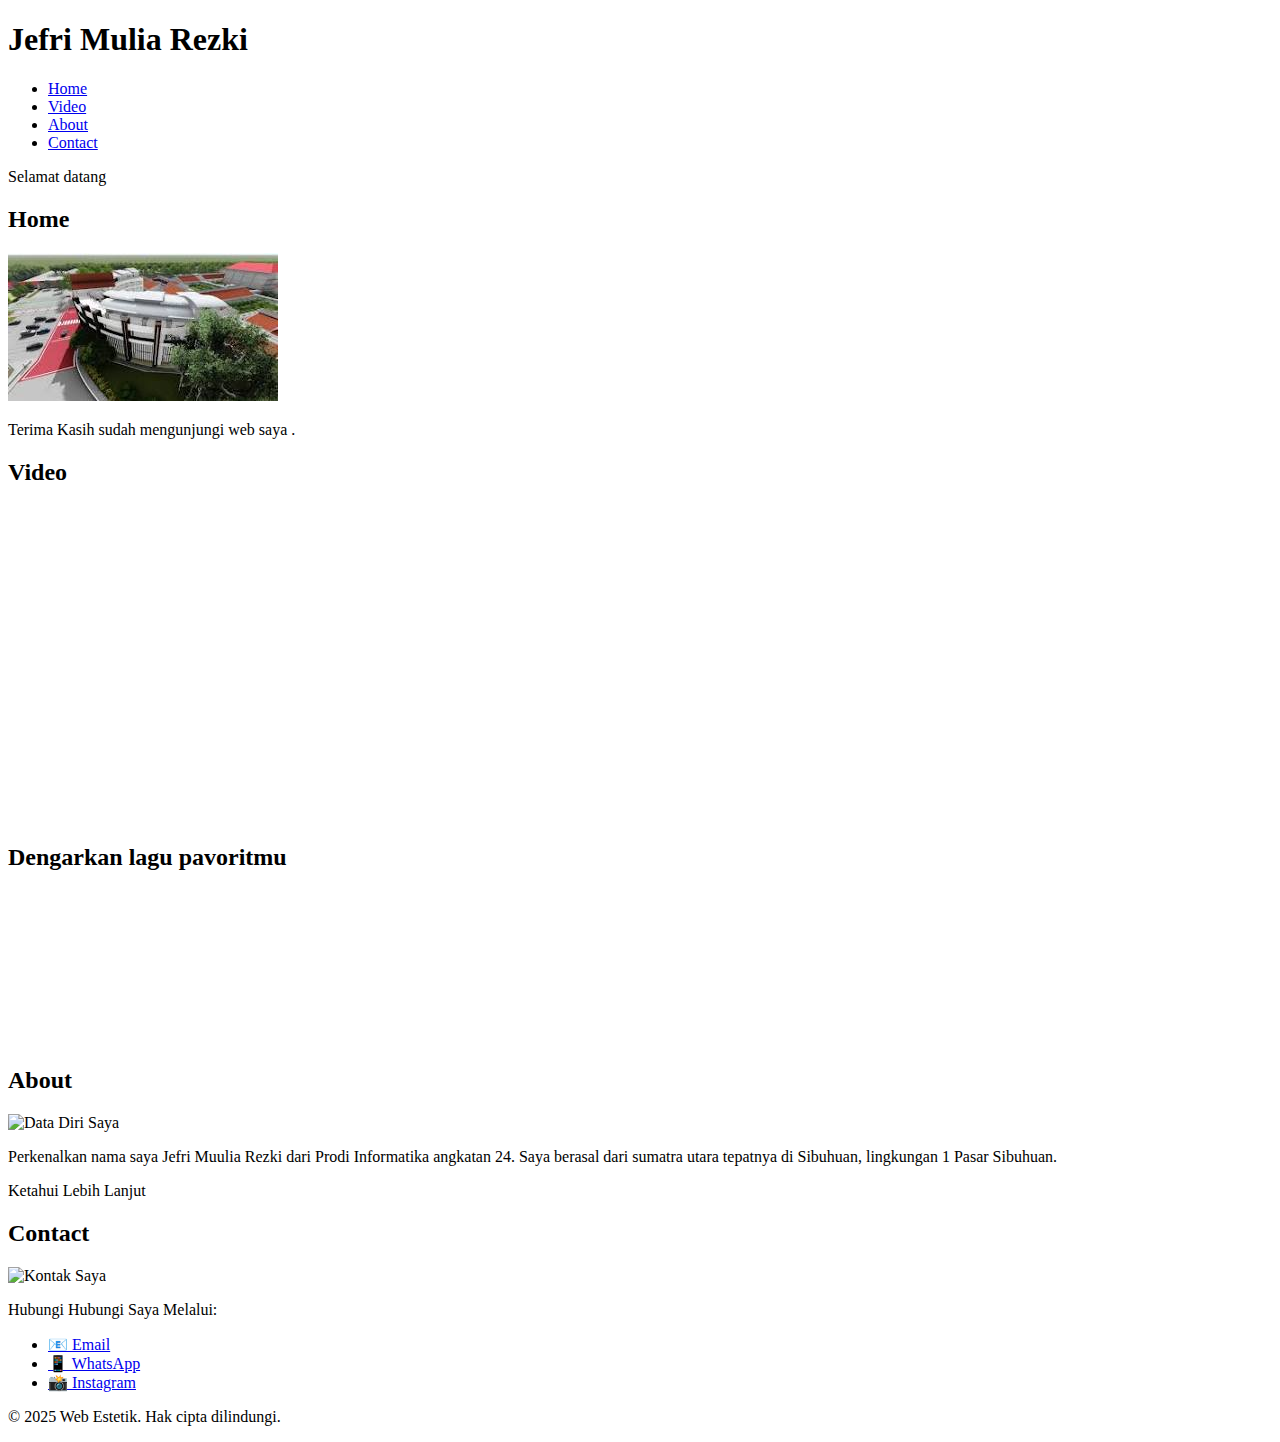
==== index.html @ 6e8df838 "Update index.html" ====
<!DOCTYPE html>
<html lang="id">
<head>
  <meta charset="UTF-8" />
  <meta name="viewport" content="width=device-width, initial-scale=1.0" />
  <title>TUGAS UTS</title>
  <link rel="stylesheet" href="style.css" />
</head>
<body>
  <header>
    <div class="container">
      <h1>Jefri Mulia Rezki</h1>
      <nav>
        <ul>
          <li><a href="#home">Home</a></li>
          <li><a href="#video">Video</a></li>
          <li><a href="#about">About</a></li>
          <li><a href="#contact">Contact</a></li>
        </ul>
      </nav>
    </div>
    <div class="marquee">
  <p>Selamat datang</p>
</div>
  </header>

  <main class="container">
    <section id="home">
      <h2>Home</h2>
      <div class="content-with-image">
        <img src="[data-uri]">
      <div>
        <p>Terima Kasih sudah mengunjungi web saya .</p>
      </div>
    </div>
    </section>

    <section id="video">
      <h2>Video</h2>
      <div class="video-container">
        <iframe 
          width="560" 
          height="315" 
          src="https://www.youtube.com/embed/OrBnP6DyukE" 
          title="YouTube video player" 
          frameborder="0" 
          allow="accelerometer; autoplay; clipboard-write; encrypted-media; gyroscope; picture-in-picture; web-share" 
          allowfullscreen>
        </iframe>
      </div>

      <h2>Dengarkan lagu pavoritmu</h2>
      <div class="spotify-container">
       <iframe 
          style="border-radius:12px" 
          src="https://open.spotify.com/embed/track/2OxvanM5m1Na9OVlXyXmUp" 
          width="100%" 
          height="152" 
          frameborder="0" 
          allow="autoplay; clipboard-write; encrypted-media; fullscreen; picture-in-picture" 
          loading="lazy">
        </iframe>
       </div>
    </section>

    <section id="about">
      <h2>About</h2>
      <div class="content-with-image">
        <img src="https://source.unsplash.com/400x300/?nature,team" alt="Data Diri Saya" />
        <div>
          <p>Perkenalkan nama saya Jefri Muulia Rezki dari Prodi Informatika angkatan 24. Saya berasal dari sumatra utara tepatnya di Sibuhuan, lingkungan 1 Pasar Sibuhuan. </p>
          <p>Ketahui Lebih Lanjut</p>
        </div>
      </div>
    </section>

    <section id="contact">
      <h2>Contact</h2>
      <div class="content-with-image">
        <img src="https://source.unsplash.com/400x300/?contact,chat" alt="Kontak Saya" />
        <div>
          <p>Hubungi Hubungi Saya Melalui:</p>
          <ul>
            <li><a href="Jefrimulia2005@email.com" target="_blank">📧 Email</a></li>
            <li><a href="https://wa.me/085358861149" target="_blank">📱 WhatsApp</a></li>
            <li><a href="https://instagram.com/jefrimulia16" target="_blank">📸 Instagram</a></li>
          </ul>
        </div>
      </div>
    </section>
  </main>

  <footer>
    <p>&copy; 2025 Web Estetik. Hak cipta dilindungi.</p>
  </footer>

  <script>
    // Smooth scroll
    document.querySelectorAll('a[href^="#"]').forEach(anchor => {
      anchor.addEventListener("click", function (e) {
        e.preventDefault();
        document.querySelector(this.getAttribute("href")).scrollIntoView({
          behavior: "smooth"
        });
      });
    });
  </script>
</body>
</html>
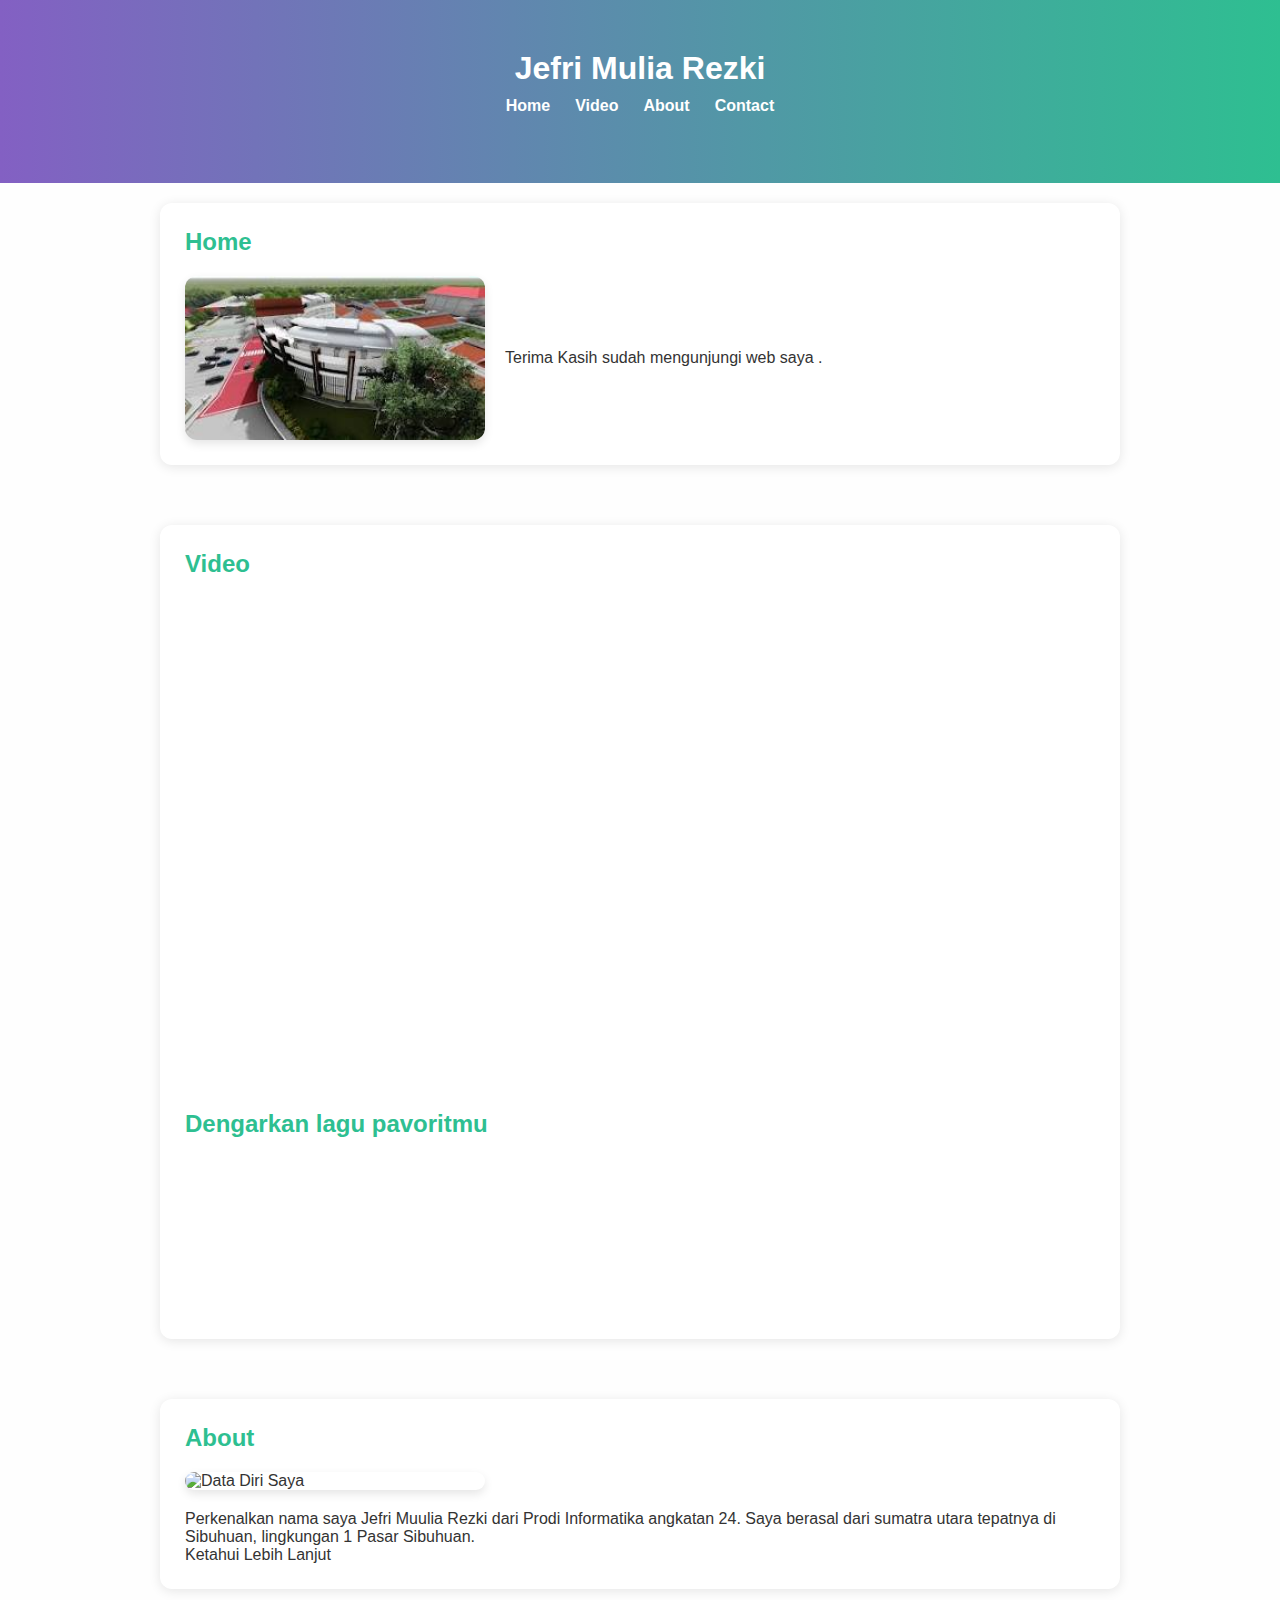
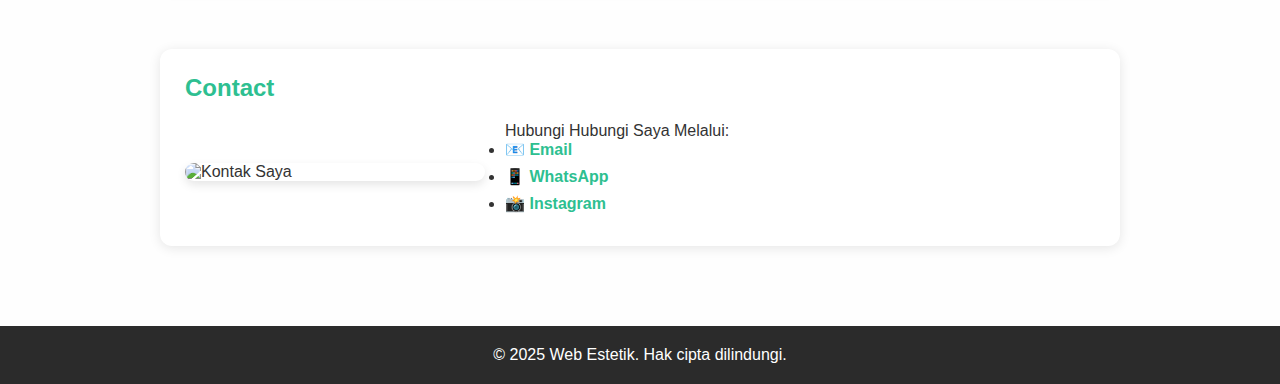
==== commit 8439043d: "Update index.html" ====
--- a/index.html
+++ b/index.html
@@ -20,7 +20,7 @@
       </nav>
     </div>
     <div class="marquee">
-  <p>Selamat datang</p>
+  <p>Selamat datang di web saya</p>
 </div>
   </header>
 
--- a/style.css
+++ b/style.css
@@ -0,0 +1,165 @@
+* {
+    margin: 0;
+    padding: 0;
+    box-sizing: border-box;
+    scroll-behavior: smooth;
+  }
+  
+  body {
+    font-family: 'Segoe UI', Tahoma, sans-serif;
+    background-color: #fefefe;
+    color: #333;
+  }
+  
+  .container {
+    max-width: 1000px;
+    margin: auto;
+    padding: 20px;
+  }
+  
+  header {
+    background: linear-gradient(to right, #8360c3, #2ebf91);
+    color: white;
+    padding: 30px 0;
+    text-align: center;
+  }
+  
+  nav ul {
+    list-style: none;
+    display: flex;
+    justify-content: center;
+    gap: 25px;
+    flex-wrap: wrap;
+    margin-top: 10px;
+  }
+  
+  nav a {
+    color: white;
+    text-decoration: none;
+    font-weight: bold;
+    transition: 0.3s;
+  }
+  
+  nav a:hover {
+    text-decoration: underline;
+    color: #ffeb3b;
+  }
+  
+  .marquee p {
+    animation: scroll-left 10s linear infinite;
+    white-space: nowrap;
+  }
+  
+  @keyframes scroll-left {
+    0% {
+      transform: translateX(100%);
+    }
+    100% {
+      transform: translateX(-100%);
+    }
+  }
+  
+  
+  .marquee p {
+    display: inline-block;
+    animation: scroll-left 15s linear infinite;
+    padding-left: 100%;
+    font-style: italic;
+  }
+  
+  @keyframes scroll-left {
+    0% {
+      transform: translateX(0);
+    }
+    100% {
+      transform: translateX(-100%);
+    }
+  }
+  
+  main {
+    padding: 40px 20px;
+  }
+  
+  section {
+    margin-bottom: 60px;
+    background-color: white;
+    padding: 25px;
+    border-radius: 12px;
+    box-shadow: 0 2px 12px rgba(0,0,0,0.1);
+    transition: transform 0.3s ease;
+  }
+  
+  section:hover {
+    transform: translateY(-5px);
+  }
+  
+  section h2 {
+    color: #2ebf91;
+    margin-bottom: 20px;
+  }
+  
+  .content-with-image {
+    display: flex;
+    flex-wrap: wrap;
+    gap: 20px;
+    align-items: center;
+  }
+  
+  .content-with-image img {
+    max-width: 300px;
+    width: 100%;
+    border-radius: 12px;
+    box-shadow: 0 4px 10px rgba(0, 0, 0, 0.1);
+  }
+  
+  section ul li {
+    margin-bottom: 8px;
+  }
+  
+  section ul li a {
+    color: #2ebf91;
+    text-decoration: none;
+    font-weight: bold;
+    transition: 0.2s;
+  }
+  
+  section ul li a:hover {
+    color: #8360c3;
+    text-decoration: underline;
+  }
+  
+  footer {
+    background-color: #2b2b2b;
+    color: white;
+    text-align: center;
+    padding: 20px;
+  }
+  
+  /* Responsive */
+  @media (max-width: 768px) {
+    .content-with-image {
+      flex-direction: column;
+      text-align: center;
+    }
+  }
+
+  .video-container {
+    position: relative;
+    padding-bottom: 56.25%; /* 16:9 aspect ratio */
+    height: 0;
+    overflow: hidden;
+    max-width: 100%;
+  }
+  
+  .video-container iframe {
+    position: absolute;
+    top: 0;
+    left: 0;
+    width: 100%;
+    height: 100%;
+  }
+
+  .spotify-container {
+    margin-top: 20px;
+  }
+  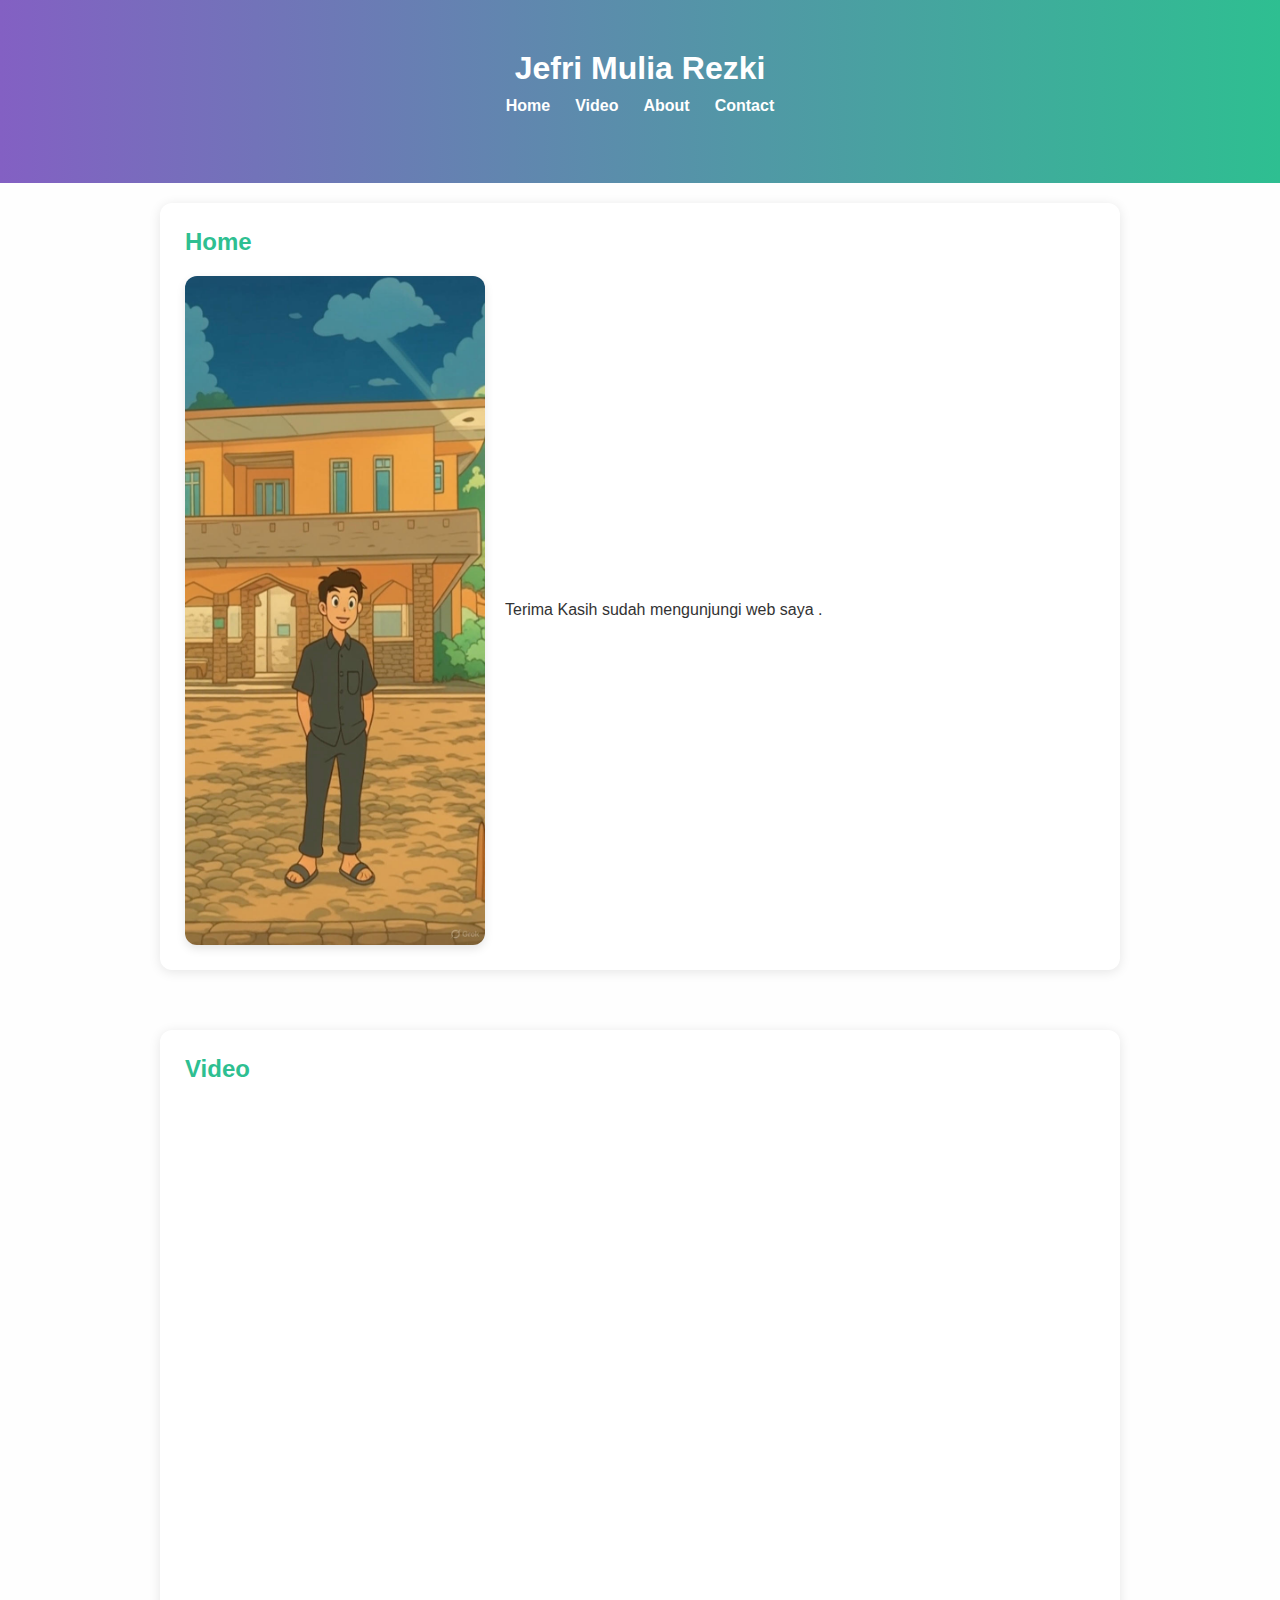
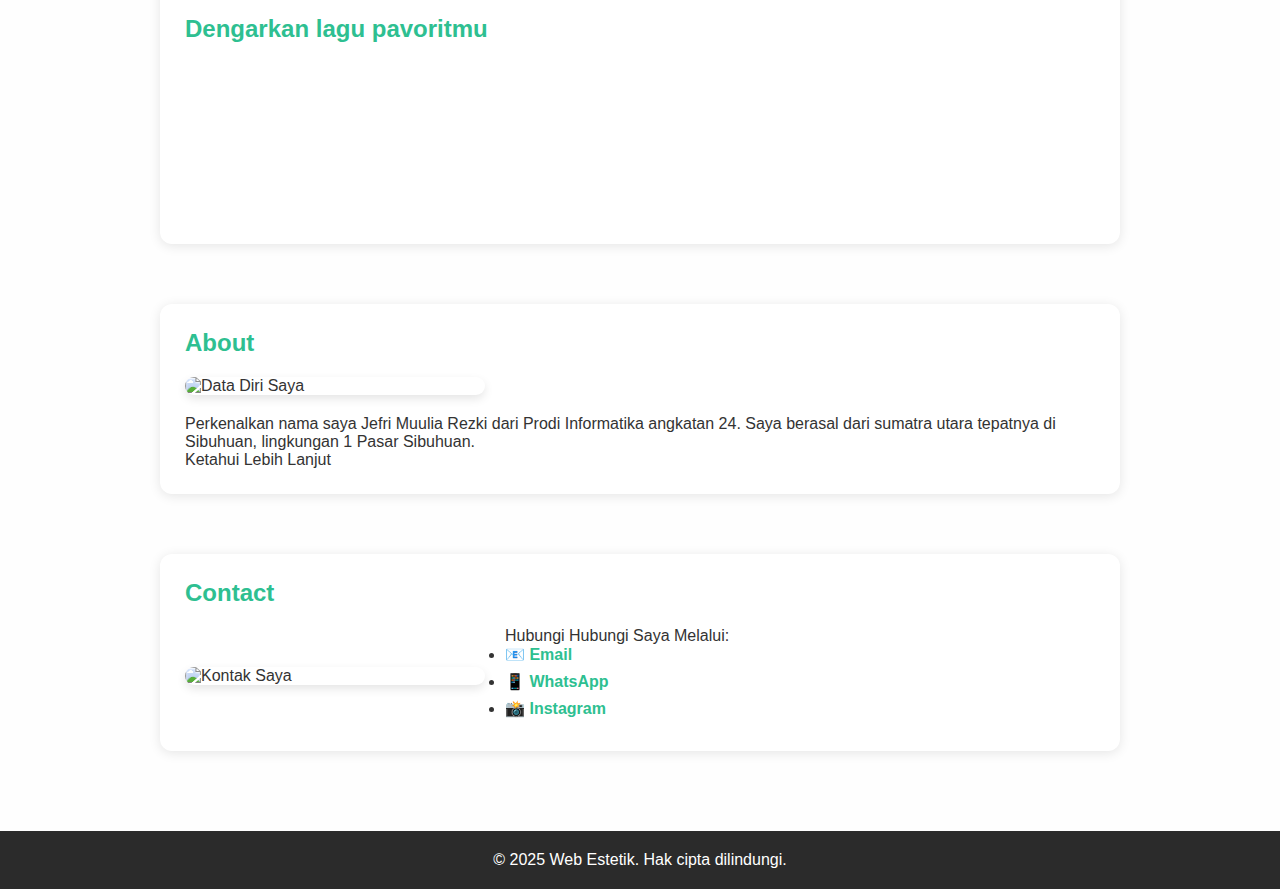
==== commit 7e29152e: "Update index.html" ====
--- a/index.html
+++ b/index.html
@@ -28,8 +28,7 @@
     <section id="home">
       <h2>Home</h2>
       <div class="content-with-image">
-        <img src="[data-uri]">
-      <div>
+        <img src="img.foto jefri.jfif" alt="home">
         <p>Terima Kasih sudah mengunjungi web saya .</p>
       </div>
     </div>
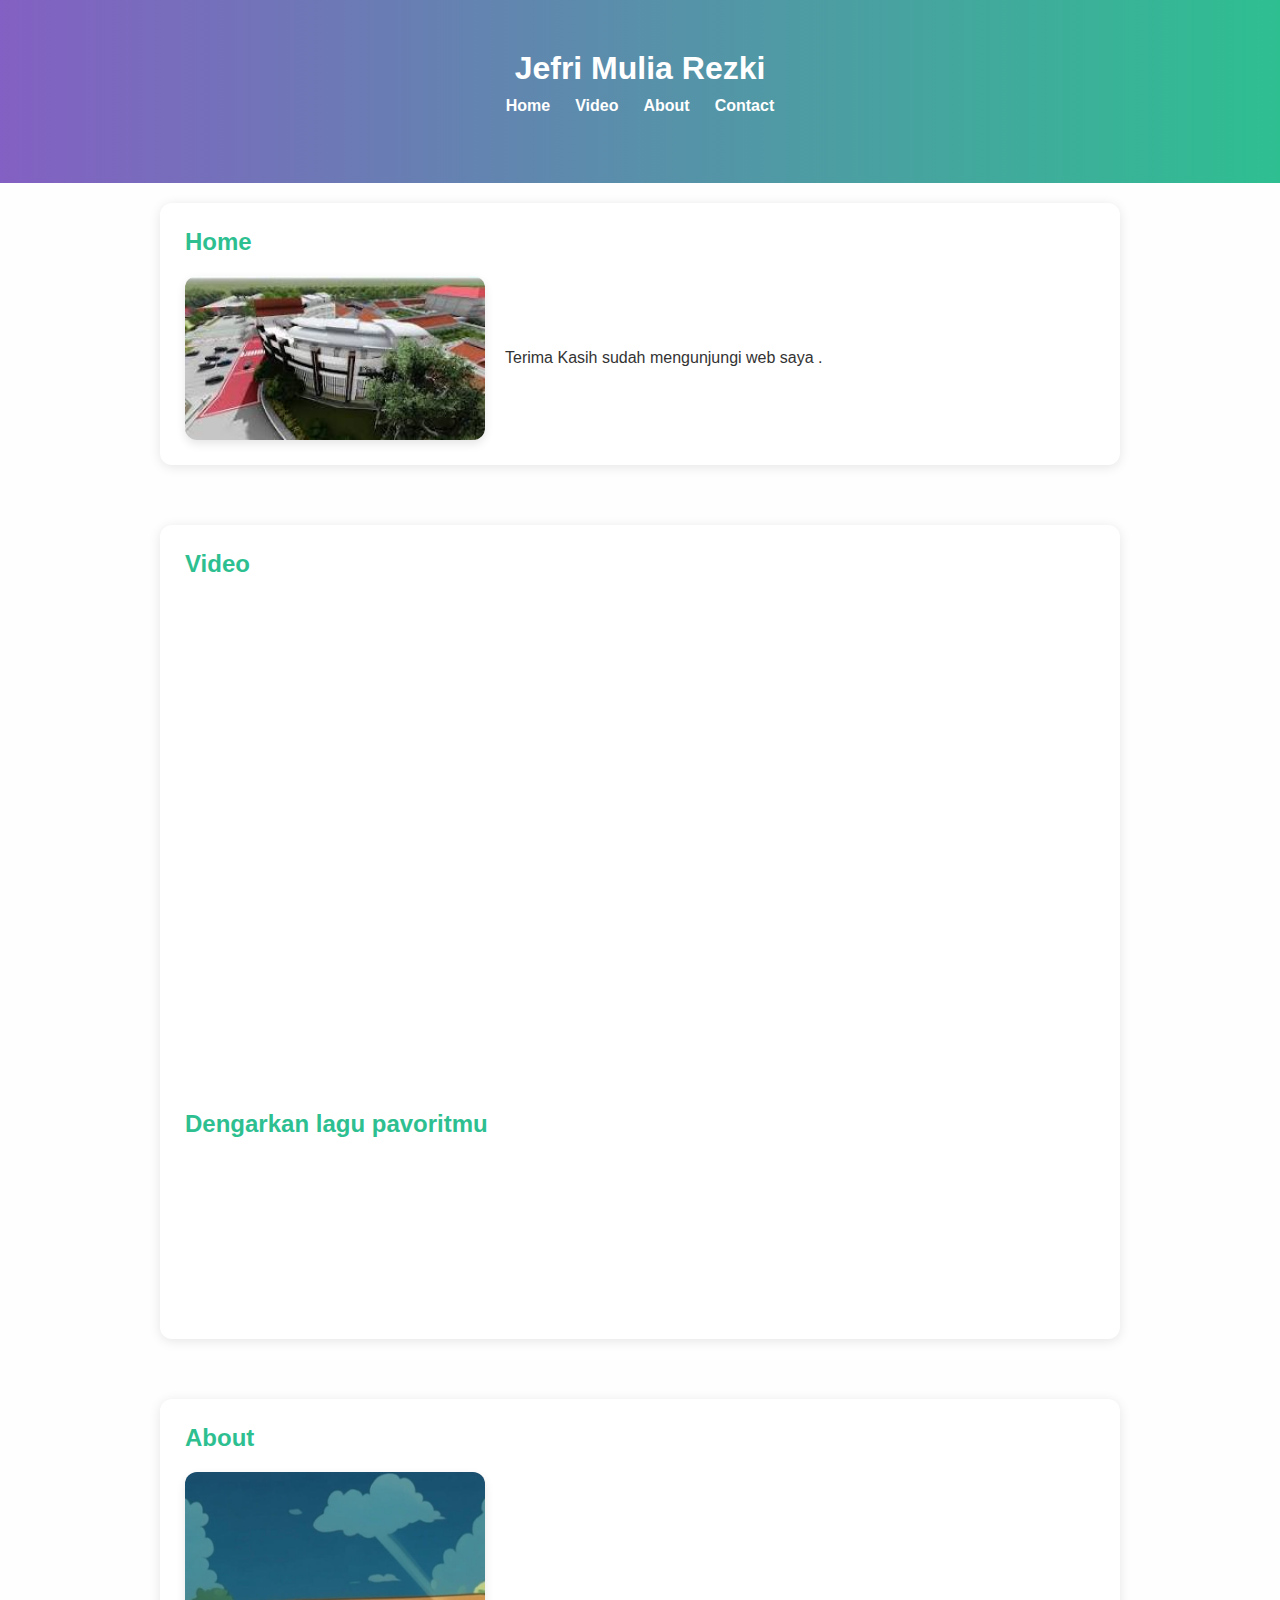
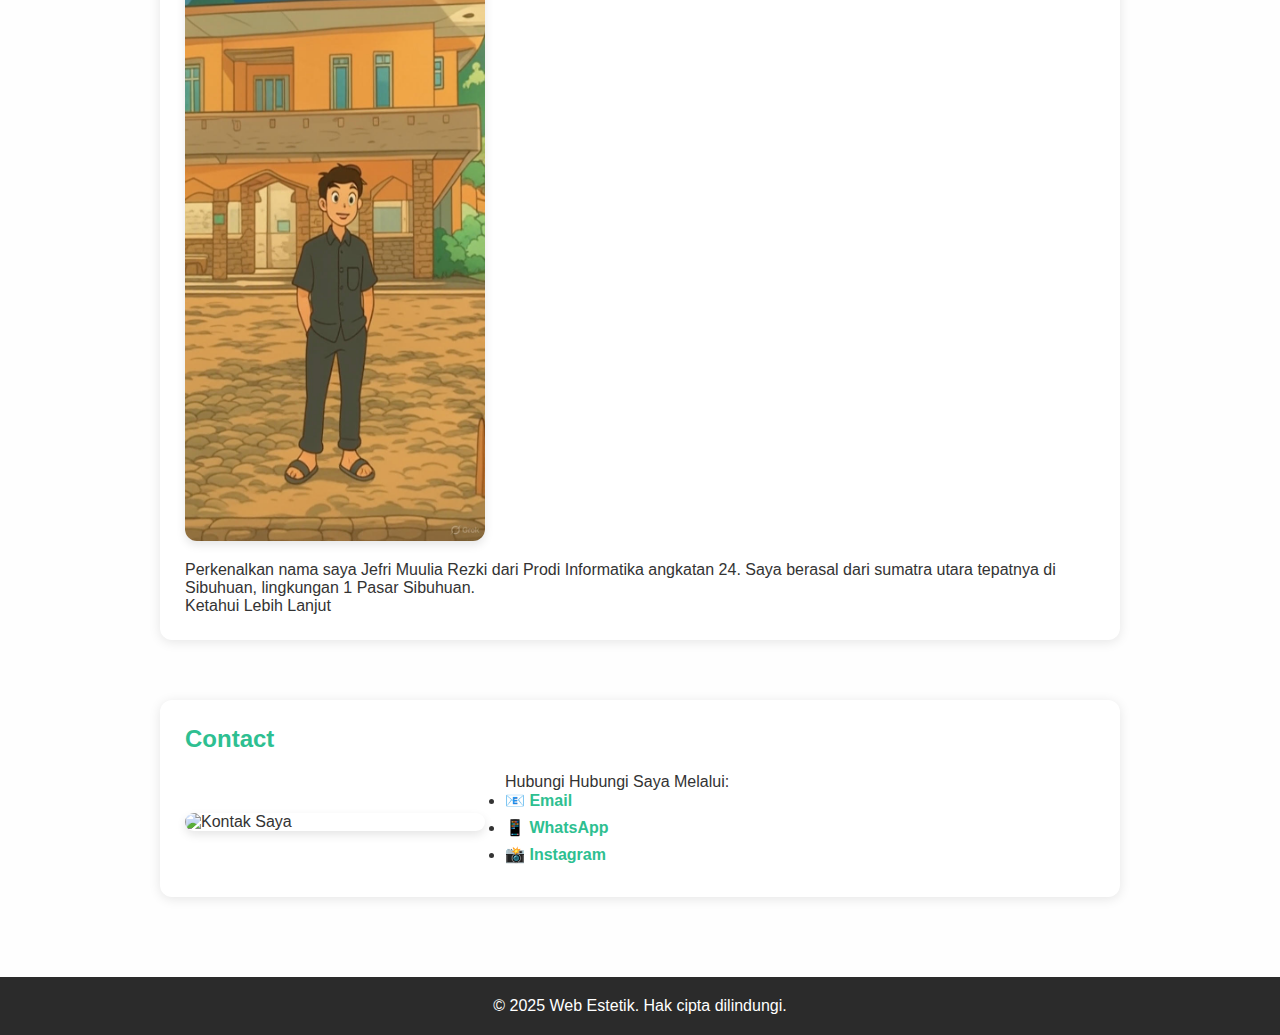
==== commit b5bd1ff4: "Update index.html" ====
--- a/index.html
+++ b/index.html
@@ -28,7 +28,7 @@
     <section id="home">
       <h2>Home</h2>
       <div class="content-with-image">
-        <img src="img.foto jefri.jfif" alt="home">
+        <img src="[data-uri]" alt="home">
         <p>Terima Kasih sudah mengunjungi web saya .</p>
       </div>
     </div>
@@ -65,7 +65,7 @@
     <section id="about">
       <h2>About</h2>
       <div class="content-with-image">
-        <img src="https://source.unsplash.com/400x300/?nature,team" alt="Data Diri Saya" />
+        <img src="img.foto jefri.jfif" alt="Data Diri Saya" />
         <div>
           <p>Perkenalkan nama saya Jefri Muulia Rezki dari Prodi Informatika angkatan 24. Saya berasal dari sumatra utara tepatnya di Sibuhuan, lingkungan 1 Pasar Sibuhuan. </p>
           <p>Ketahui Lebih Lanjut</p>
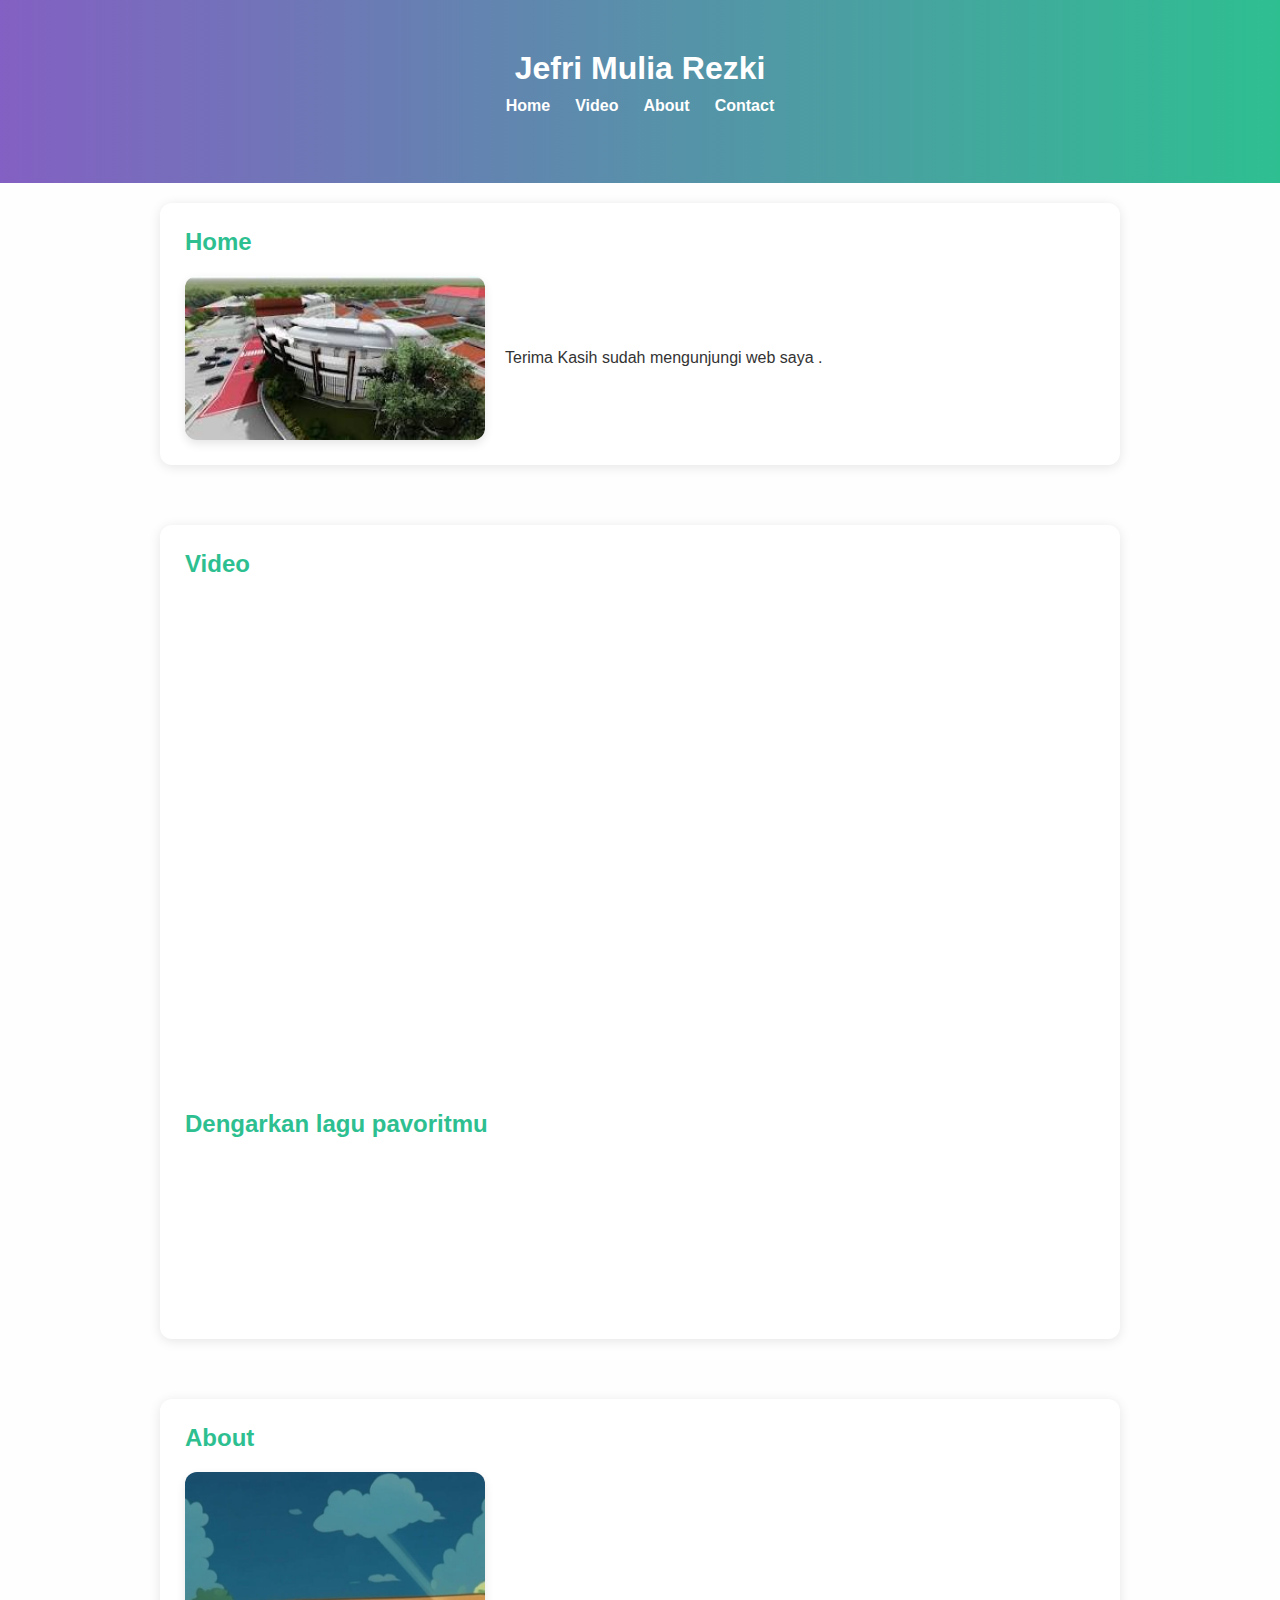
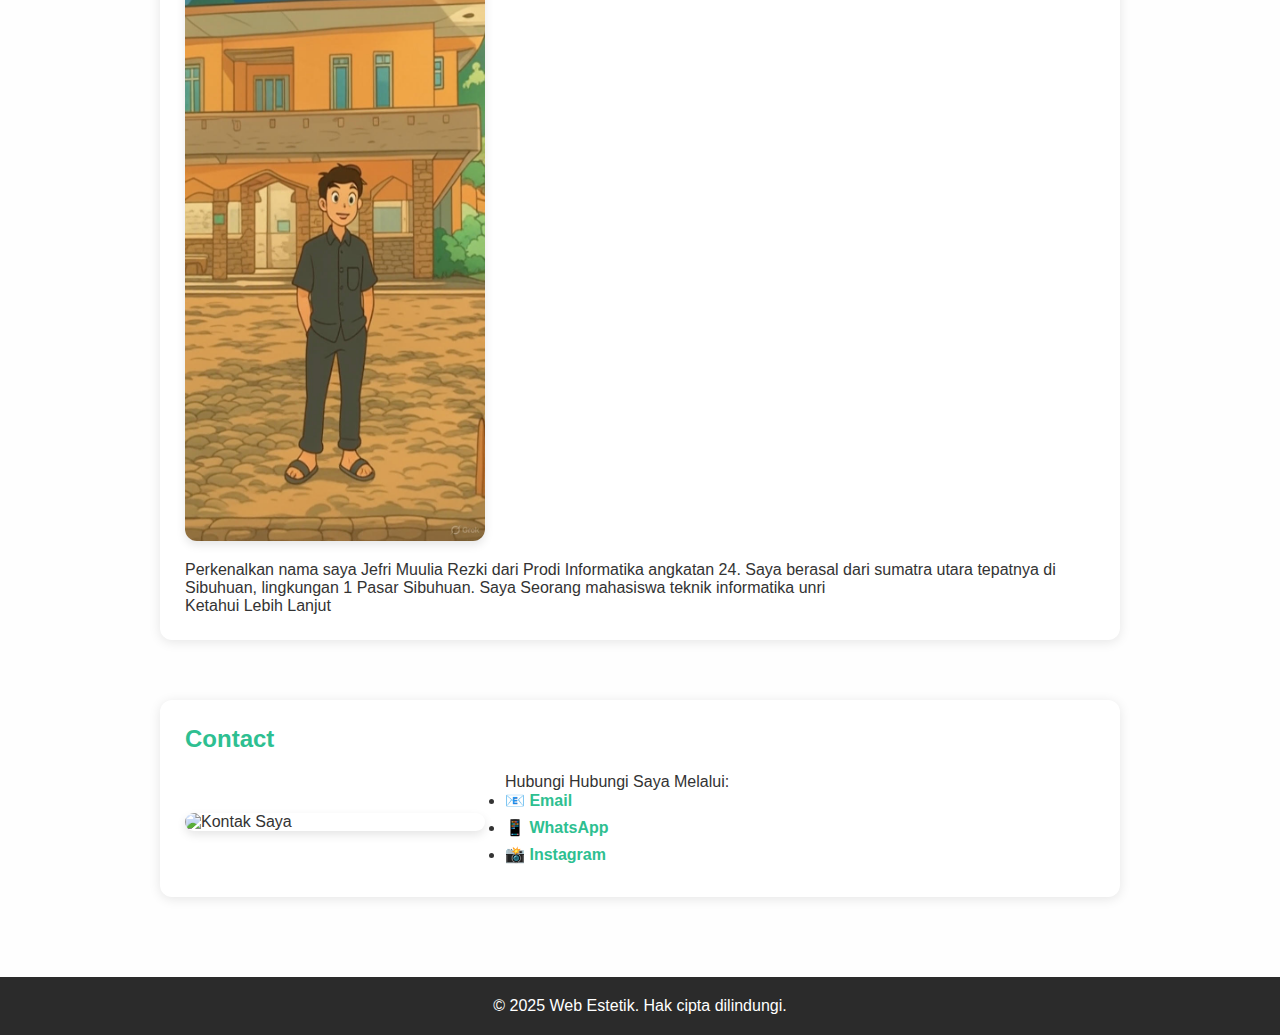
==== commit bbf491b6: "Update index.html" ====
--- a/index.html
+++ b/index.html
@@ -40,7 +40,7 @@
         <iframe 
           width="560" 
           height="315" 
-          src="https://www.youtube.com/embed/OrBnP6DyukE" 
+          src="https://www.youtube.com/embed/zM78QaUshxE" 
           title="YouTube video player" 
           frameborder="0" 
           allow="accelerometer; autoplay; clipboard-write; encrypted-media; gyroscope; picture-in-picture; web-share" 
@@ -67,7 +67,7 @@
       <div class="content-with-image">
         <img src="img.foto jefri.jfif" alt="Data Diri Saya" />
         <div>
-          <p>Perkenalkan nama saya Jefri Muulia Rezki dari Prodi Informatika angkatan 24. Saya berasal dari sumatra utara tepatnya di Sibuhuan, lingkungan 1 Pasar Sibuhuan. </p>
+          <p>Perkenalkan nama saya Jefri Muulia Rezki dari Prodi Informatika angkatan 24. Saya berasal dari sumatra utara tepatnya di Sibuhuan, lingkungan 1 Pasar Sibuhuan. Saya Seorang mahasiswa teknik informatika unri </p>
           <p>Ketahui Lebih Lanjut</p>
         </div>
       </div>
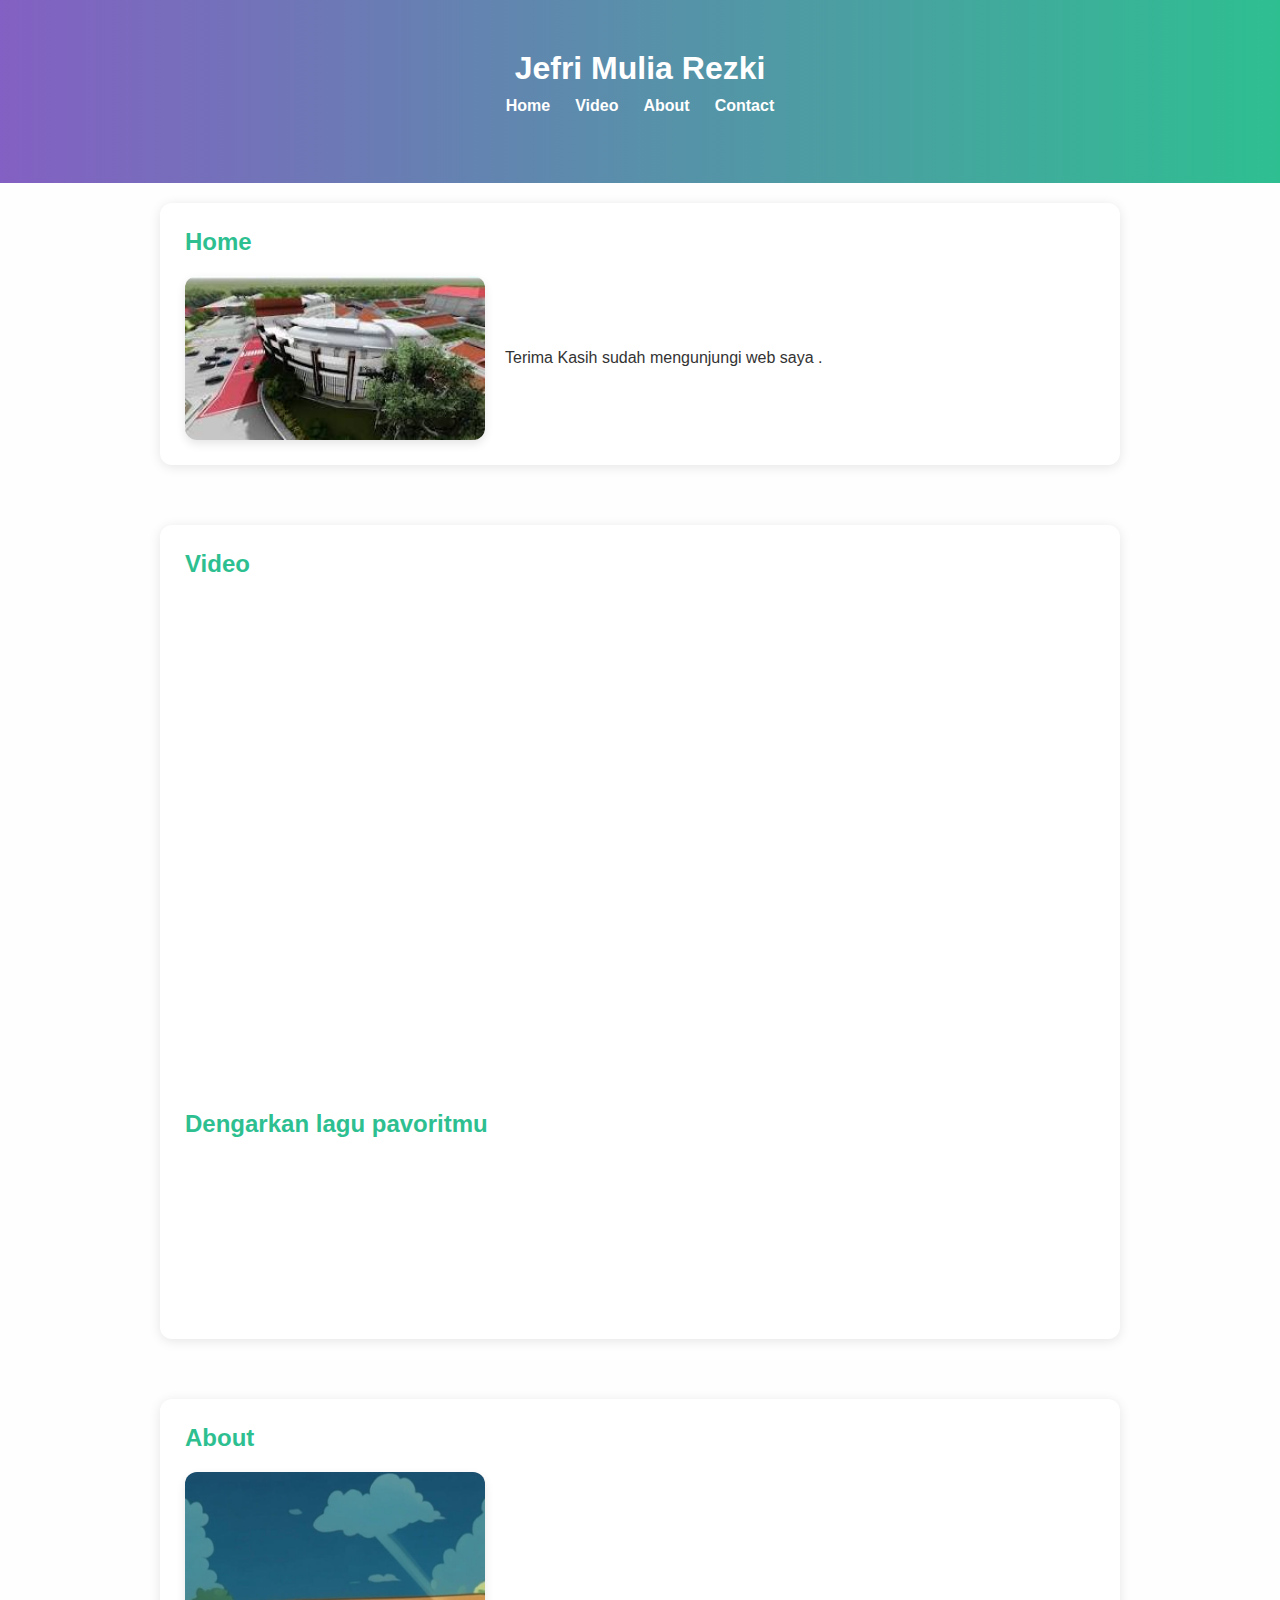
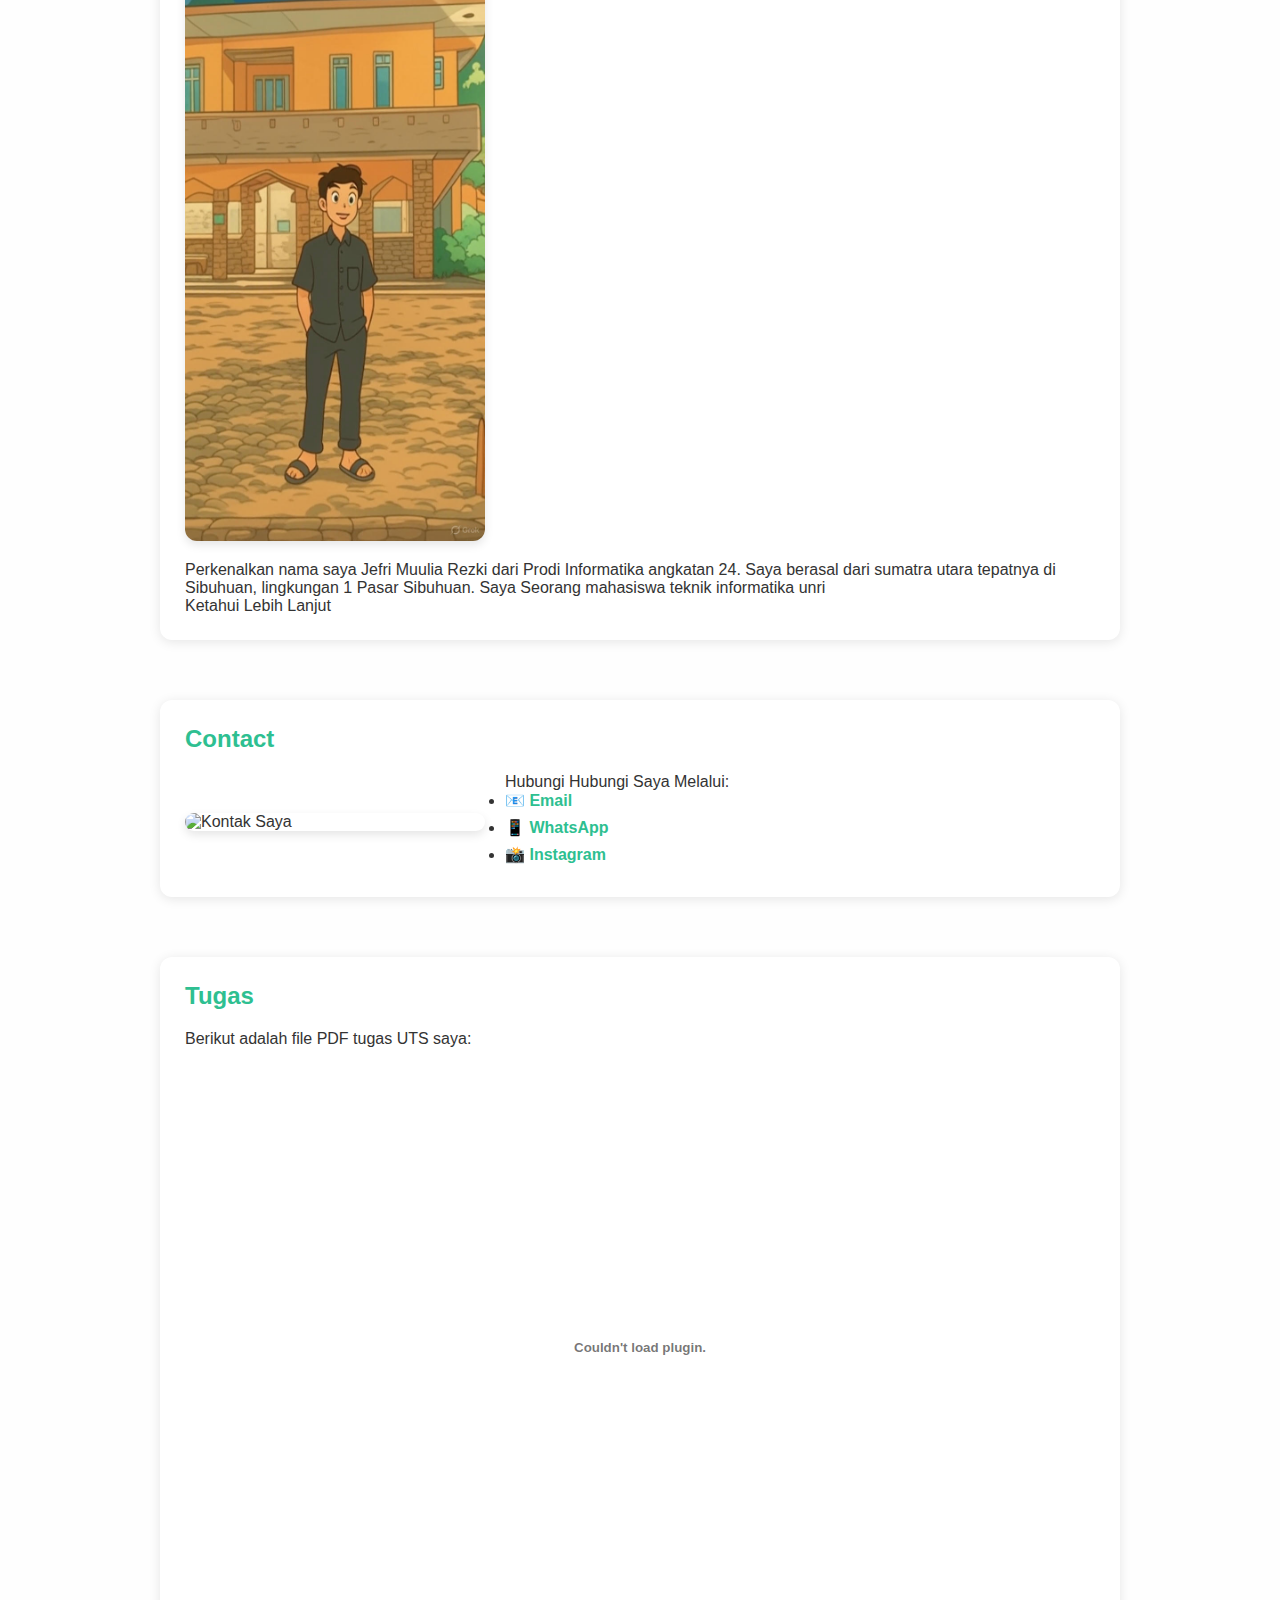
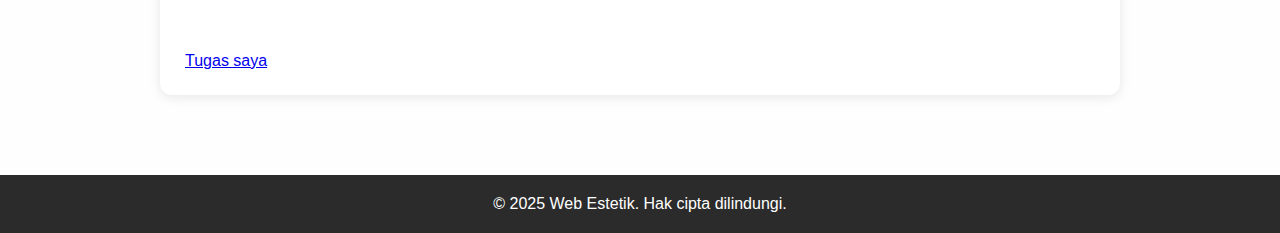
==== commit 375f946d: "Update index.html" ====
--- a/index.html
+++ b/index.html
@@ -87,6 +87,13 @@
         </div>
       </div>
     </section>
+
+     <section id="tugas">
+      <h2>Tugas</h2>
+      <p>Berikut adalah file PDF tugas UTS saya:</p>
+      <embed src="file-tugas.pdf" type="sistem multimedia jefr.pdf" width="100%" height="600px" />
+      <p><a href="file-tugas.pdf" download>Tugas saya</a></p>
+    </section>
   </main>
 
   <footer>
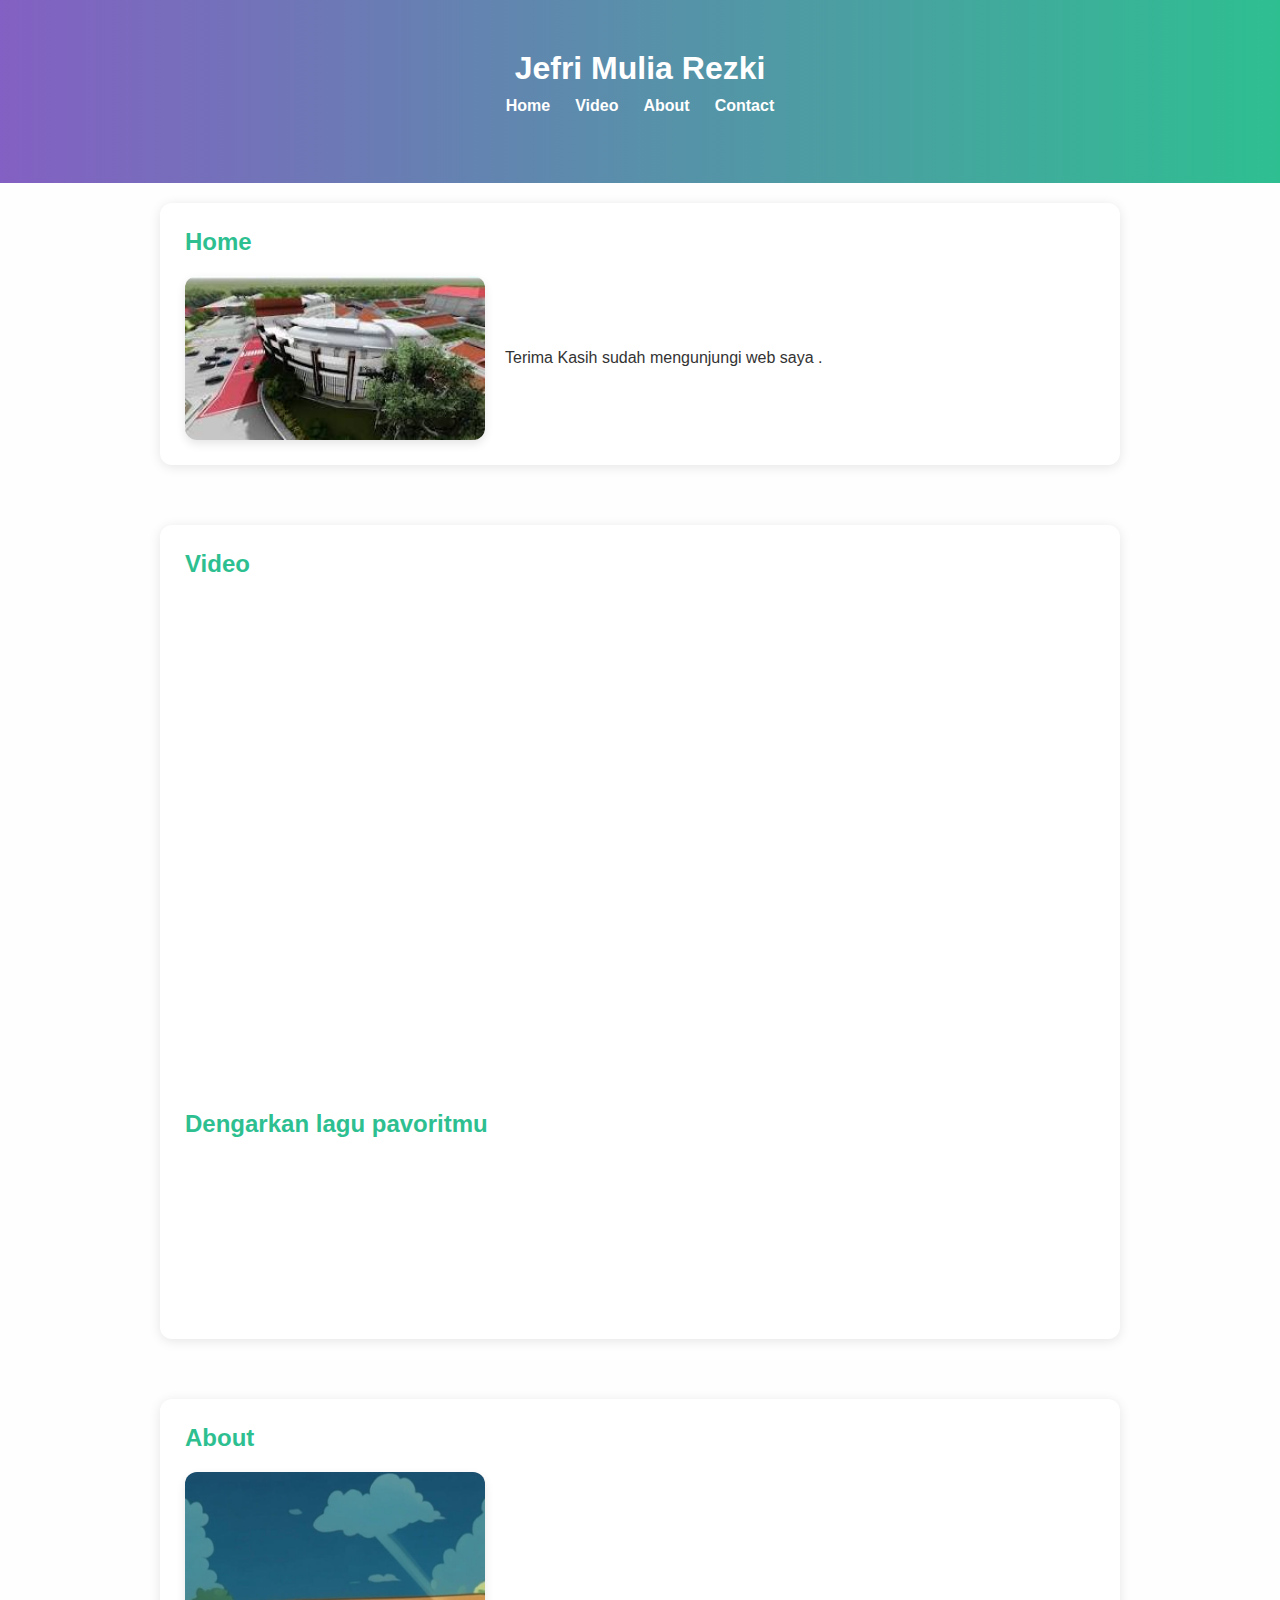
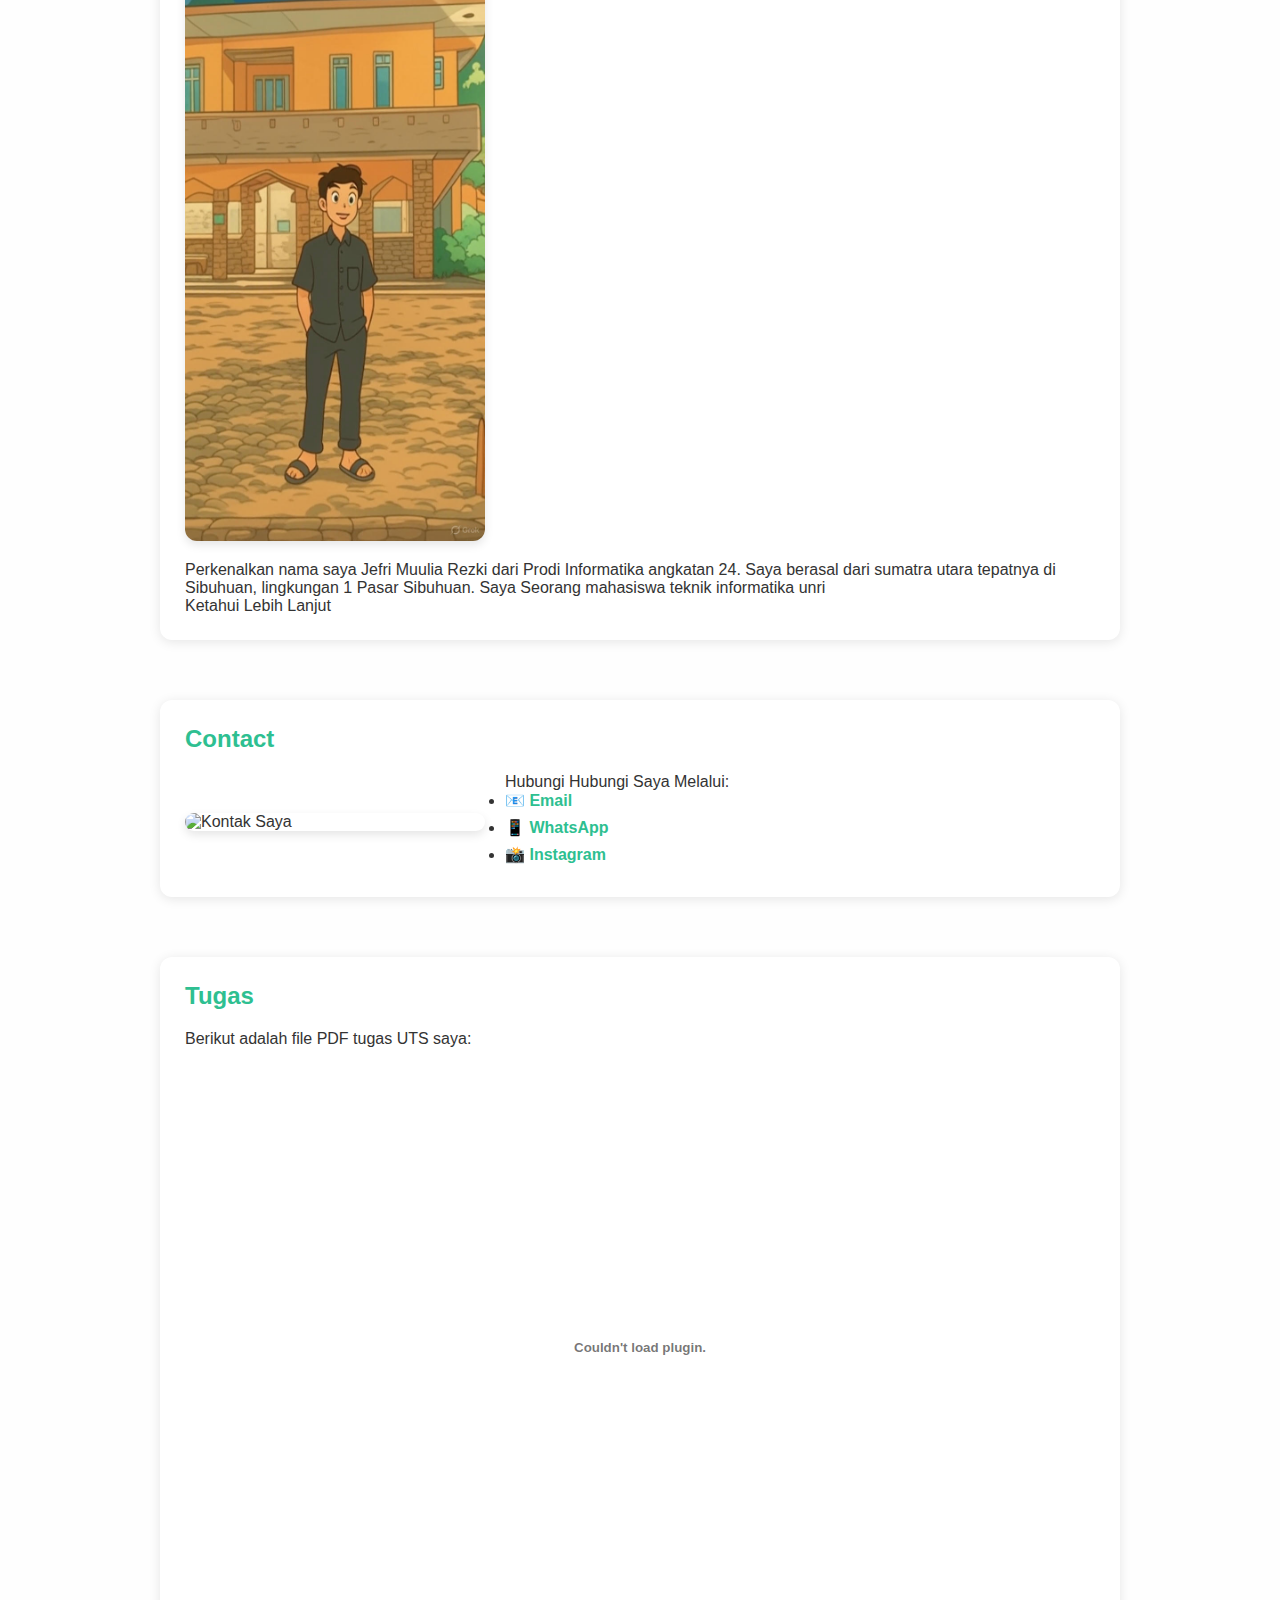
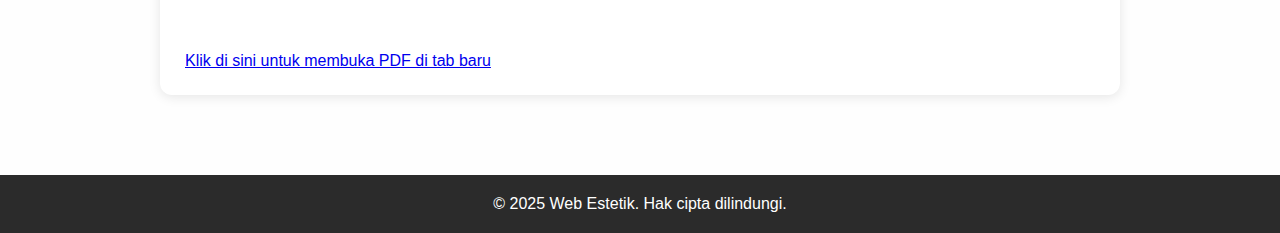
==== commit 338ccc6d: "Update index.html" ====
--- a/index.html
+++ b/index.html
@@ -91,8 +91,8 @@
      <section id="tugas">
       <h2>Tugas</h2>
       <p>Berikut adalah file PDF tugas UTS saya:</p>
-      <embed src="file-tugas.pdf" type="sistem multimedia jefr.pdf" width="100%" height="600px" />
-      <p><a href="file-tugas.pdf" download>Tugas saya</a></p>
+      <embed src="Masjep.pdf" type="application/pdf" width="100%" height="600px" />
+      <p><a href="Masjep.pdf" target="_blank">Klik di sini untuk membuka PDF di tab baru</a></p>
     </section>
   </main>
 
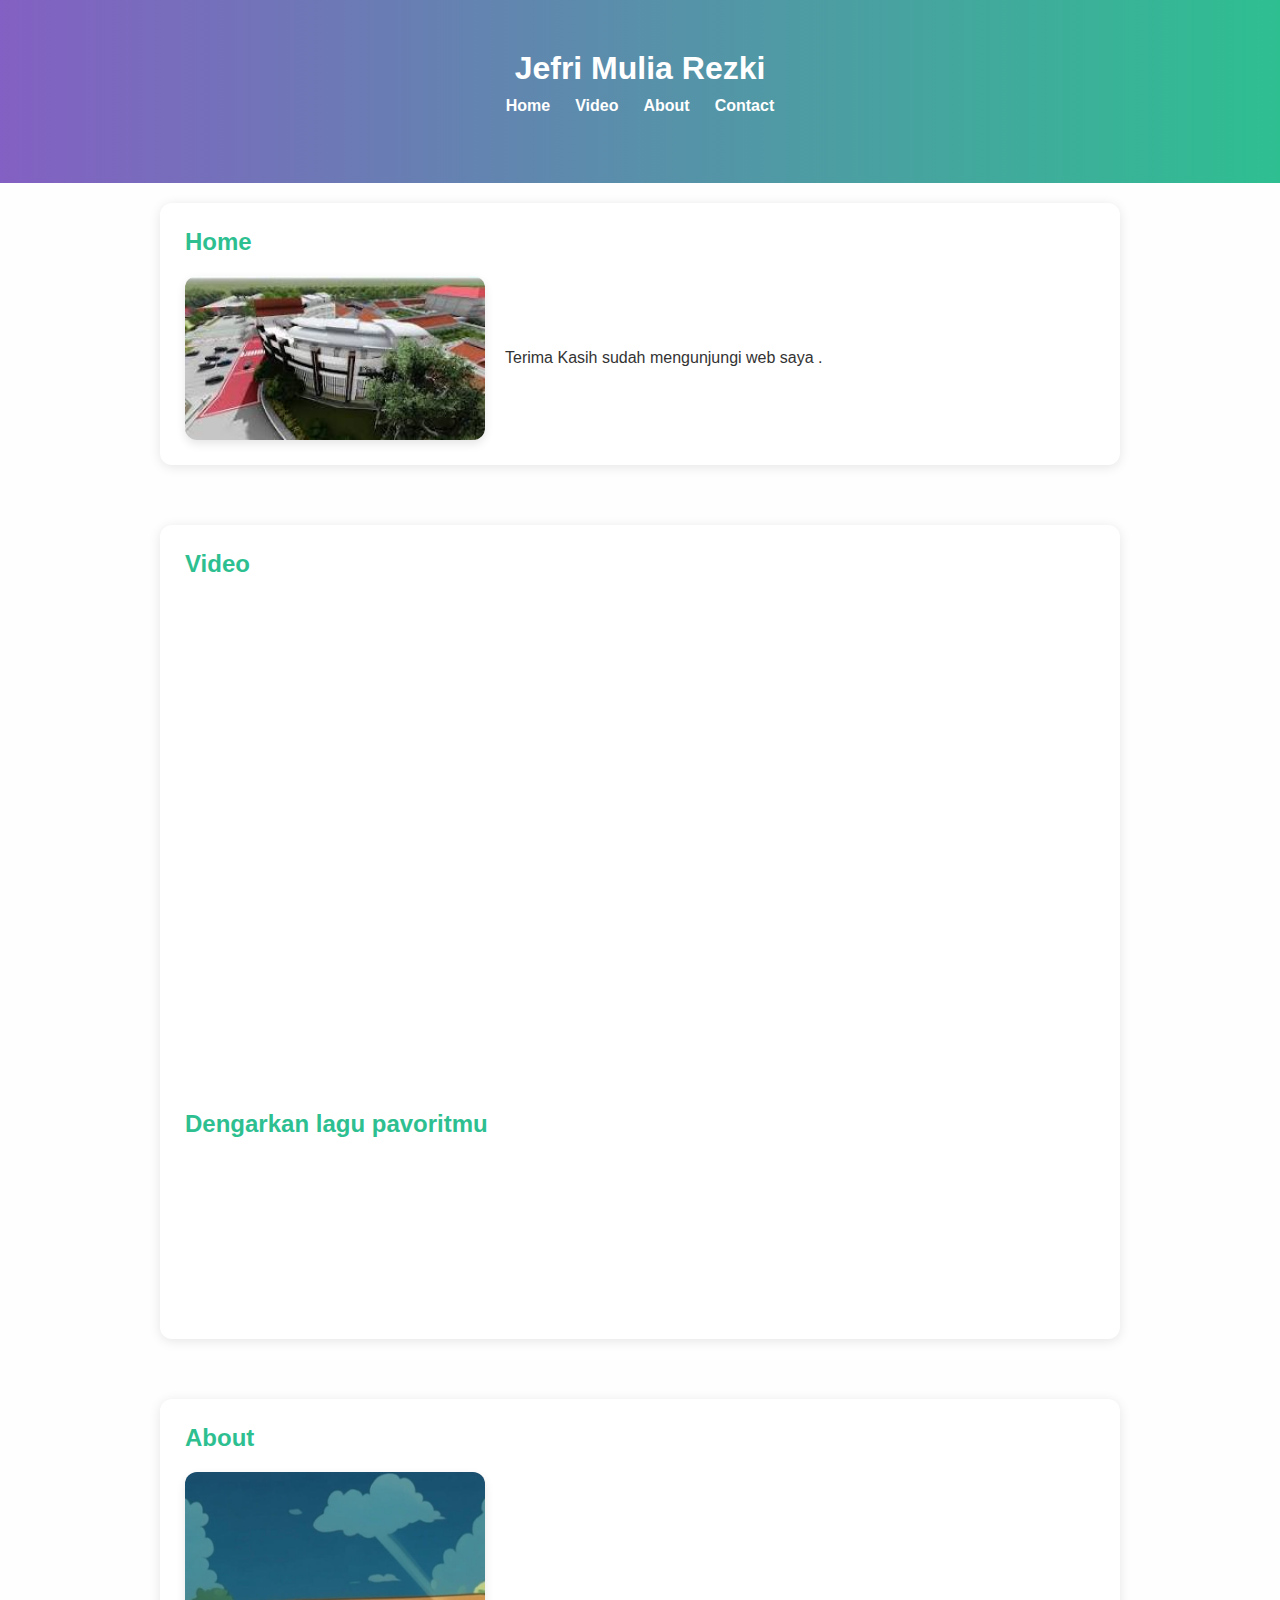
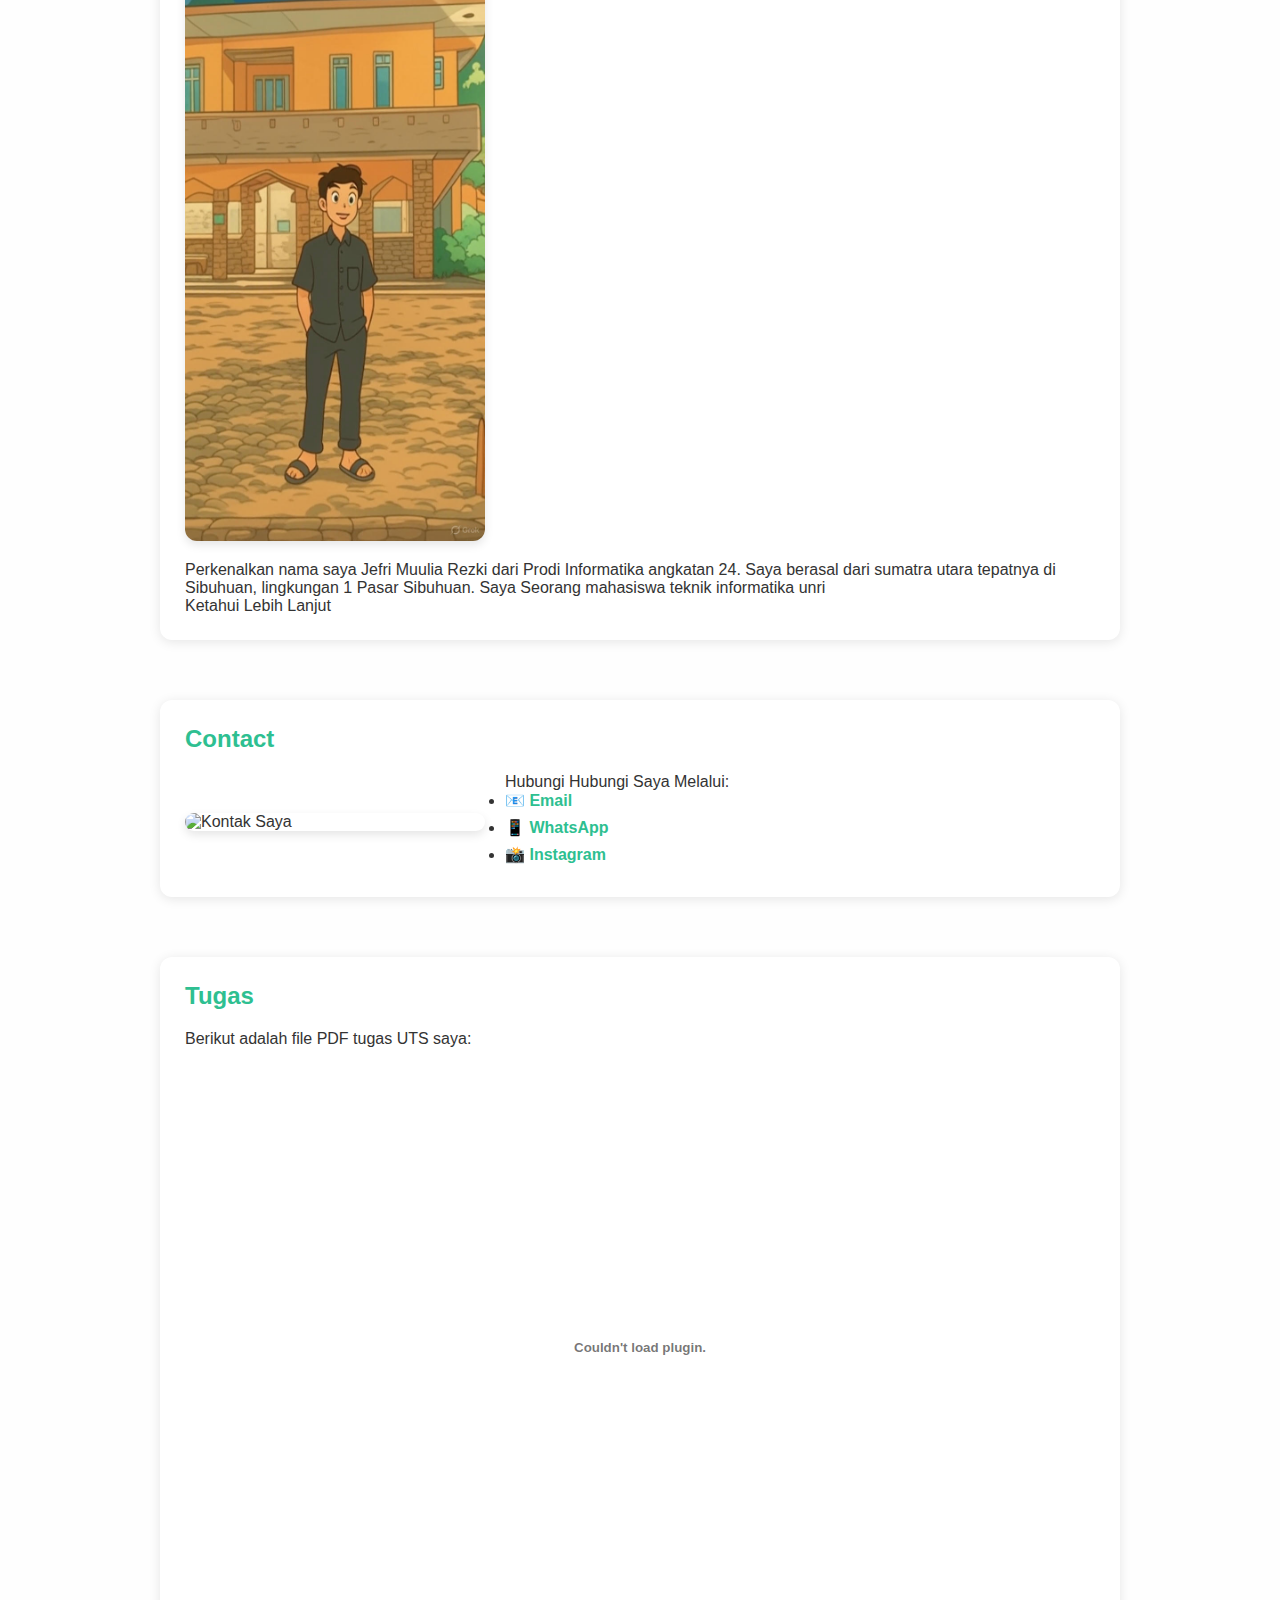
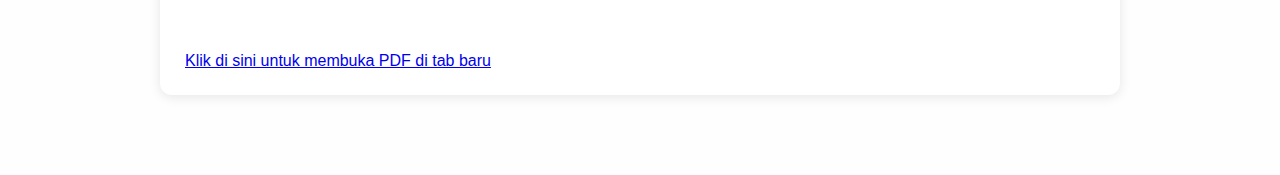
==== commit 2c4cc1dd: "Update index.html" ====
--- a/index.html
+++ b/index.html
@@ -96,10 +96,6 @@
     </section>
   </main>
 
-  <footer>
-    <p>&copy; 2025 Web Estetik. Hak cipta dilindungi.</p>
-  </footer>
-
   <script>
     // Smooth scroll
     document.querySelectorAll('a[href^="#"]').forEach(anchor => {
